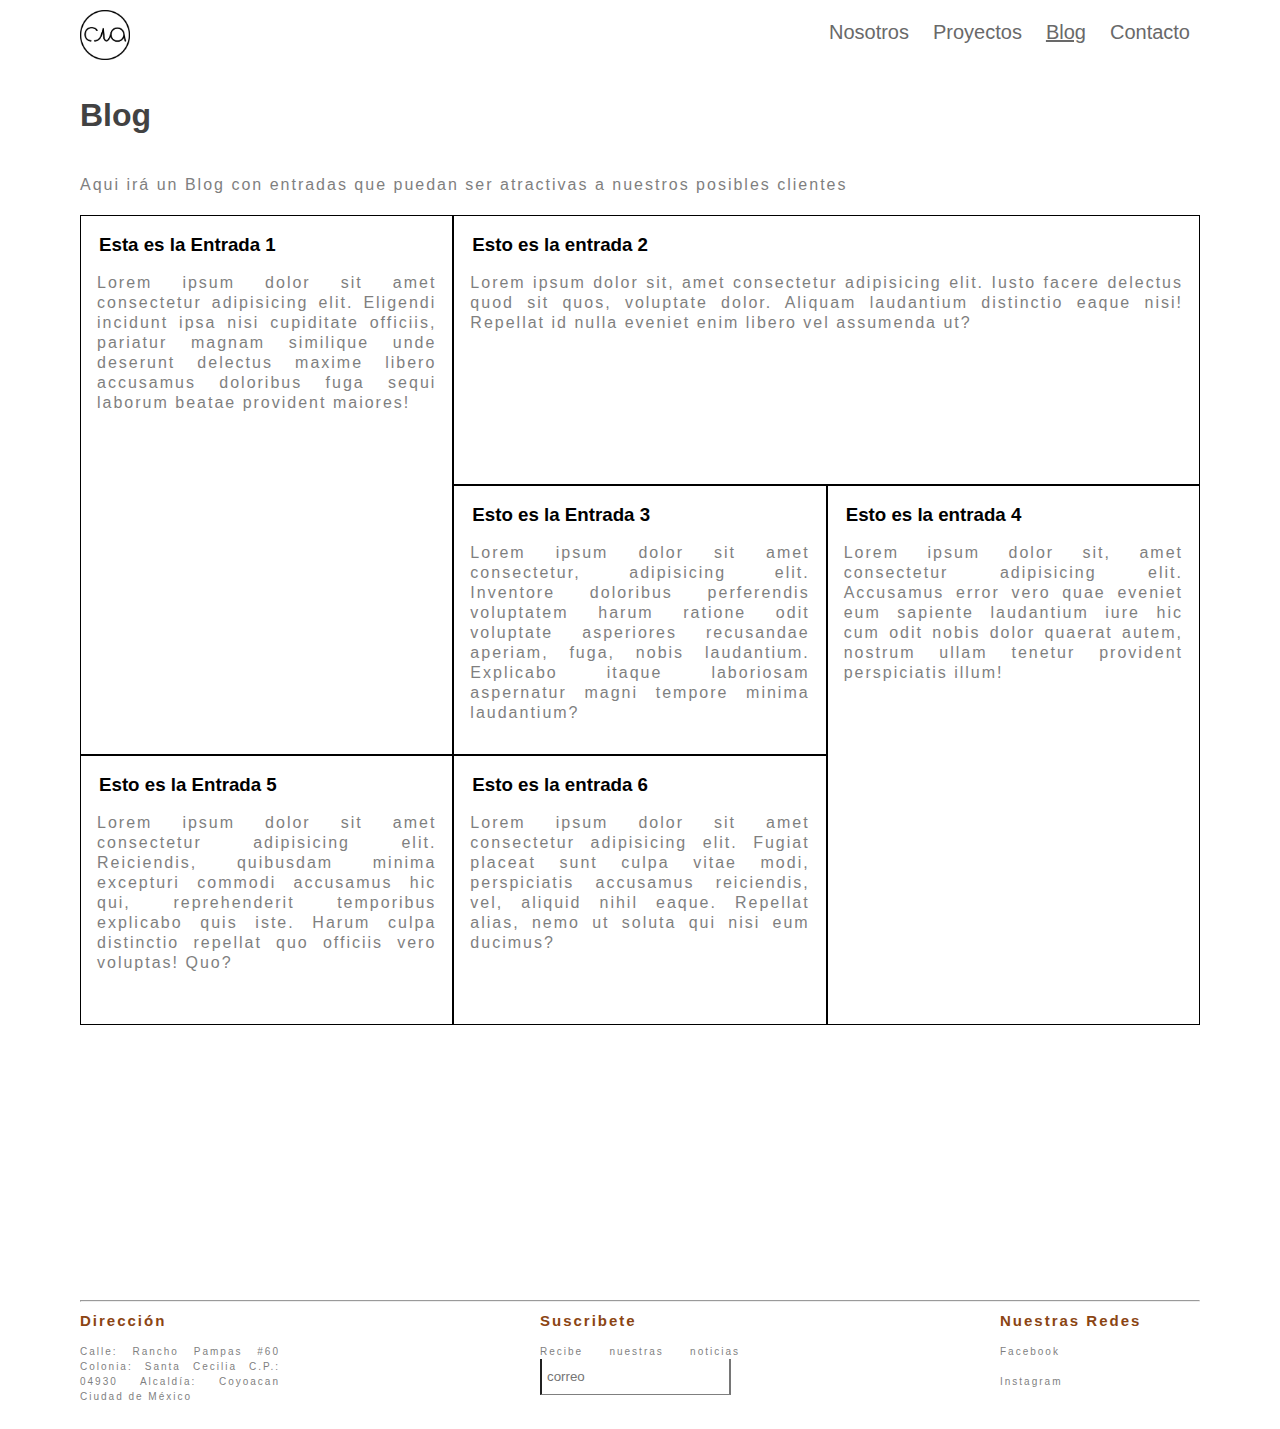
==== paginas/blog.html @ 947746b8 "Actualizacion_redes_Sociales" ====
<!DOCTYPE html>
<html lang="en">
<head>
    <meta charset="UTF-8">
    <meta http-equiv="X-UA-Compatible" content="IE=edge">
    <meta name="viewport" content="width=device-width, initial-scale=1.0">
    <meta name="keywords" content="diseño casa departamento arquitecto remodelacion presupuesto obra ">
    <title>Blog</title>
    <link rel="stylesheet" href="../estilos/main.css">
</head>

<body>
    <div class="container header" id="header">
        <div id="logo">
              <a href="../index.html"   >
              <img class="header__logoIndex" src="../assets/Logo Cia.png" alt="logo"> 
              </a>
          </div>    
          <div>
          </div>
          <div >
            <ul  class="header__menuPrincipal">
                    <li> <a href="../paginas/nosotros.html" class="menu" >
                      Nosotros
                      </a>
                    </li>

                    <li> <a href="../paginas/proyectos.html"  class="menu" >
                      Proyectos
                      </a>
                      <ul class="subMenu">
                          <li><a href="../paginas/proyectos.html">Remodelacion</a></li>
                          <li><a href="../paginas/proyectos.html">Restauracion</a></li>
                          <li><a href="../paginas/proyectos.html">Vivienda</a></li>
                          <li><a href="../paginas/proyectos.html">Interiorismo</a></li>
                      </ul>
                  </li>
                      <li><a href="../paginas/blog.html"  class="menu currentPage" >
                          Blog
                      </a>
                  </li>
                     <li> <a href="../paginas/contacto.html"  class="menu" >
                          Contacto
                      </a>
                  </li>
              </ul>
          </div>
      </div>
      <section class="container">
          <h1 class="subTitulos">Blog</h1>

        <p class="parrafos">Aqui irá un Blog con entradas que puedan ser atractivas a nuestros posibles clientes</p>

        <div class="entradasBlog">
            <div id="entrada1" class="contenedor__entrada1">
                <h3>Esta es la Entrada 1</h3>
                <p>Lorem ipsum dolor sit amet consectetur adipisicing elit. Eligendi incidunt ipsa nisi cupiditate officiis, pariatur magnam similique unde deserunt delectus maxime libero accusamus doloribus fuga sequi laborum beatae provident maiores!
                </p>
            </div>
            <div id="entrada2" class="contenedor__entrada2">
                <h3>Esto es la entrada 2</h3>
                <p>Lorem ipsum dolor sit, amet consectetur adipisicing elit. Iusto facere delectus quod sit quos, voluptate dolor. Aliquam laudantium distinctio eaque nisi! Repellat id nulla eveniet enim libero vel assumenda ut?</p></div>
            <div id="entrada3" class="contenedor__entrada3">
                <h3>Esto es la Entrada 3</h3>
                <p>Lorem ipsum dolor sit amet consectetur, adipisicing elit. Inventore doloribus perferendis voluptatem harum ratione odit voluptate asperiores recusandae aperiam, fuga, nobis laudantium. Explicabo itaque laboriosam aspernatur magni tempore minima laudantium?</p></div>
            <div id="entrada4" class="contenedor__entrada4">
                <h3>Esto es la entrada 4</h3>
                <p>Lorem ipsum dolor sit, amet consectetur adipisicing elit. Accusamus error vero quae eveniet eum sapiente laudantium iure hic cum odit nobis dolor quaerat autem, nostrum ullam tenetur provident perspiciatis illum!</p></div>
            <div id="entrada5" class="contenedor__entrada5">
                <h3>Esto es la Entrada 5</h3>
                <p>Lorem ipsum dolor sit amet consectetur adipisicing elit. Reiciendis, quibusdam minima excepturi commodi accusamus hic qui, reprehenderit temporibus explicabo quis iste. Harum culpa distinctio repellat quo officiis vero voluptas! Quo?</p></div>
            <div id="entrada6" class="contenedor__entrada6">
                <h3>Esto es la entrada 6</h3>
                <p>Lorem ipsum dolor sit amet consectetur adipisicing elit. Fugiat placeat sunt culpa vitae modi, perspiciatis accusamus reiciendis, vel, aliquid nihil eaque. Repellat alias, nemo ut soluta qui nisi eum ducimus?</p></div>

        </div>
        <hr>
    </section>

    <div class="footer container" id="footer">
        <div>
            <h2 class="footer__titles">Dirección</h2> 
    
            <p class="footer__parrafos">
                Calle: Rancho Pampas #60
                Colonia: Santa Cecilia
                C.P.: 04930
                Alcaldía: Coyoacan 
                Ciudad de México
            </p>
        </div>
        <div>
            <h2 class="footer__titles">Suscribete</h2>  
            <p class="footer__parrafos">
                Recibe nuestras noticias
            <input type="text" name="" id="" placeholder="correo">
                </p>
        </div>
        <div>
            <h2 class="footer__titles">Nuestras Redes</h2> 
    
            <p><a class="footer__parrafos" href="###" id="redes">Facebook</a></p>
            <a  class="footer__parrafos" id="redes" href="https://www.instagram.com/cia_colectivo_arquitectonico/">Instagram</a>
         </div>
    </div>

</body>
</html>
---- estilos/main.css ----
* {
  margin: 0;
  padding: 0;
  -webkit-box-sizing: border-box;
          box-sizing: border-box;
}

a {
  text-decoration: none;
}

body {
  display: block;
}

.h2 {
  font-family: 'Pushster', cursive;
}

h3 {
  font-family: sans-serif;
  padding: 2px;
}

.menu {
  display: block;
  color: dimgrey;
  text-decoration: none;
  font-family: sans-serif;
  line-height: 25px;
  font-size: 20PX;
}

.subTitulos {
  display: block;
  -webkit-box-align: center;
      -ms-flex-align: center;
          align-items: center;
  padding: 20px 0px 20px;
  color: #424242;
  font-family: sans-serif;
  line-height: 50px;
  font-size: 2rem;
}

#introduccion {
  display: -webkit-box;
  display: -ms-flexbox;
  display: flex;
  -webkit-box-orient: vertical;
  -webkit-box-direction: normal;
      -ms-flex-direction: column;
          flex-direction: column;
  -webkit-box-align: center;
      -ms-flex-align: center;
          align-items: center;
  padding: 5rem 0px 5rem 0px;
}

.parrafos, p {
  display: block;
  color: #7F7F7F;
  line-height: 12px;
  font-family: Arial, Helvetica, sans-serif;
  letter-spacing: 2px;
  line-height: 20px;
}

p {
  padding: 15px 0px;
}

.encabezados {
  font-family: sans-serif;
  color: saddlebrown;
  padding: 15px 0px;
  display: block;
}

.divisiones {
  color: orange;
}

.ol {
  list-style-type: none;
  text-decoration: none;
  display: -webkit-box;
  display: -ms-flexbox;
  display: flex;
  -ms-flex-wrap: wrap;
      flex-wrap: wrap;
}

.fondoLogo {
  font-family: 'Gill Sans', 'Gill Sans MT', Calibri, 'Trebuchet MS', sans-serif;
  text-decoration: none;
  display: inline-block;
  padding: 5px;
  margin: 5px;
}

.header {
  display: -webkit-box;
  display: -ms-flexbox;
  display: flex;
  -webkit-box-pack: justify;
      -ms-flex-pack: justify;
          justify-content: space-between;
}

.header__logoIndex {
  display: block;
  width: 50px;
  border: 10px;
  -webkit-animation: shimmy 2s ease-in-out;
          animation: shimmy 2s ease-in-out;
  -webkit-animation-direction: alternate;
          animation-direction: alternate;
}

.header__menuPrincipal {
  display: block;
  line-height: 25px;
  -webkit-box-pack: end;
      -ms-flex-pack: end;
          justify-content: end;
}

.header__menuPrincipal li {
  position: relative;
  display: inline-block;
}

.header__menuPrincipal li a {
  display: block;
  padding: 10px 10px;
}

.header__menuPrincipal li a :hover {
  color: #e7e7e7;
}

.header__menuPrincipal__button {
  display: block;
  width: 1rem;
  height: 4px;
  color: aqua;
}

div {
  display: block;
  padding: 5px 0px;
}

.currentPage {
  text-decoration: underline;
}

.header__menuPrincipal li:hover .subMenu {
  display: block;
}

.subMenu {
  position: absolute;
  background: #333333;
  width: 150%;
  display: none;
  text-decoration: none;
  z-index: 2;
}

.subMenu li a {
  display: block;
  padding: 15px;
  color: blanchedalmond;
  text-decoration: none;
}

.descripcion {
  display: inline-block;
  width: 300px;
  height: 200px;
}

.servicios {
  display: -webkit-box;
  display: -ms-flexbox;
  display: flex;
  -webkit-box-pack: justify;
      -ms-flex-pack: justify;
          justify-content: space-between;
  -ms-flex-wrap: wrap;
      flex-wrap: wrap;
  -webkit-box-align: center;
      -ms-flex-align: center;
          align-items: center;
  -webkit-box-orient: horizontal;
  -webkit-box-direction: normal;
      -ms-flex-direction: row;
          flex-direction: row;
  -ms-flex-line-pack: distribute;
      align-content: space-around;
  padding: 10px 0px 200px;
}

.servicios__especialidades {
  display: inline-block;
  width: 250px;
  text-align: justify;
  padding: 10px 0px 15px;
}

.servicios__encabezados {
  font-family: sans-serif;
  color: saddlebrown;
  padding: 15px 0px;
  display: block;
}

.footer {
  display: -webkit-box;
  display: -ms-flexbox;
  display: flex;
  -webkit-box-pack: justify;
      -ms-flex-pack: justify;
          justify-content: space-between;
  -ms-flex-wrap: wrap;
      flex-wrap: wrap;
  -webkit-box-align: baseline;
      -ms-flex-align: baseline;
          align-items: baseline;
  -webkit-box-orient: horizontal;
  -webkit-box-direction: normal;
      -ms-flex-direction: row;
          flex-direction: row;
}

.footer__parrafos {
  display: block;
  width: 200px;
  text-align: justify;
  text-decoration: none;
  -ms-flex-line-pack: baseline;
      align-content: baseline;
  color: #7F7F7F;
  font-family: Arial, Helvetica, sans-serif;
  letter-spacing: 2px;
  line-height: 15px;
  font-size: 10px;
}

.footer__parrafos__padding {
  padding-top: 15px;
}

.footer__titles {
  display: block;
  font-family: sans-serif;
  color: saddlebrown;
  font-size: 15px;
  letter-spacing: 2px;
}

.contenedor__presentacion {
  display: -webkit-box;
  display: -ms-flexbox;
  display: flex;
  -webkit-box-pack: justify;
      -ms-flex-pack: justify;
          justify-content: space-between;
  -webkit-box-align: center;
      -ms-flex-align: center;
          align-items: center;
  -ms-flex-wrap: wrap;
      flex-wrap: wrap;
}

.contenedor__presentacion__subTitulos {
  display: block;
  -webkit-box-align: center;
      -ms-flex-align: center;
          align-items: center;
  padding: 20px 0px 20px;
  color: #424242;
  font-family: sans-serif;
  line-height: 50px;
  font-size: 2rem;
}

.contenedor__presentacion__parrafo {
  display: block;
  width: 40vw;
  text-align: justify;
}

.contenedor__presentacion__imagen {
  display: -webkit-box;
  display: -ms-flexbox;
  display: flex;
  width: 40vw;
  padding-bottom: 2rem;
  padding-top: 2rem;
  -webkit-animation: contenedor__presentacion__imagen 2s cubic-bezier(0.25, 0.46, 0.45, 0.94) both;
  animation: contenedor__presentacion__imagen 2s cubic-bezier(0.25, 0.46, 0.45, 0.94) both;
}

.slide-top {
  -webkit-animation: slide-top 0.5s cubic-bezier(0.25, 0.46, 0.45, 0.94) both;
  animation: slide-top 0.5s cubic-bezier(0.25, 0.46, 0.45, 0.94) both;
}

.contenedor__grid {
  display: -ms-grid;
  display: grid;
  height: 10rem;
  -ms-grid-rows: 1fr 1fr 1fr 1fr;
      grid-template-rows: 1fr 1fr 1fr 1fr;
  -ms-grid-columns: 1fr 1fr 1fr;
      grid-template-columns: 1fr 1fr 1fr;
      grid-template-areas: "entrada1 entrada2 entrada2" "entrada1 entrada3 entrada4" "entrada5 entrada6 entrada4";
}

.contenedor__entrada1 {
  -ms-grid-row: 1;
  -ms-grid-row-span: 2;
  -ms-grid-column: 1;
  grid-area: entrada1;
  border: solid black 1px;
  padding: 1rem;
  text-align: justify;
}

.contenedor__entrada2 {
  -ms-grid-row: 1;
  -ms-grid-column: 2;
  -ms-grid-column-span: 2;
  grid-area: entrada2;
  border: solid black 1px;
  padding: 1rem;
  text-align: justify;
}

.contenedor__entrada3 {
  -ms-grid-row: 2;
  -ms-grid-column: 2;
  grid-area: entrada3;
  border: solid black 1px;
  padding: 1rem;
  text-align: justify;
}

.contenedor__entrada4 {
  -ms-grid-row: 2;
  -ms-grid-row-span: 2;
  -ms-grid-column: 3;
  grid-area: entrada4;
  border: solid black 1px;
  padding: 1rem;
  text-align: justify;
}

.contenedor__entrada5 {
  -ms-grid-row: 3;
  -ms-grid-column: 1;
  grid-area: entrada5;
  border: solid black 1px;
  padding: 1rem;
  text-align: justify;
}

.contenedor__entrada6 {
  -ms-grid-row: 3;
  -ms-grid-column: 2;
  grid-area: entrada6;
  border: solid black 1px;
  padding: 1rem;
  text-align: justify;
}

.entradasBlog {
  display: -ms-grid;
  display: grid;
  -ms-grid-rows: 1fr 1fr 1fr 1fr;
      grid-template-rows: 1fr 1fr 1fr 1fr;
  -ms-grid-columns: 1fr 1fr 1fr;
      grid-template-columns: 1fr 1fr 1fr;
      grid-template-areas: "entrada1 entrada2 entrada2" "entrada1 entrada3 entrada4" "entrada5 entrada6 entrada4";
}

.container {
  padding-right: 5rem;
  padding-left: 5rem;
  border-width: 5rem;
  margin-left: auto;
  margin-right: auto;
}

input {
  padding: 10px 5px;
  -webkit-box-align: center;
      -ms-flex-align: center;
          align-items: center;
  border-top: 15px;
  border-bottom: 1px solid #7F7F7F;
  -webkit-box-pack: center;
      -ms-flex-pack: center;
          justify-content: center;
}

.seleccionDeServicio {
  display: block;
}

#contactItem20 {
  display: block;
  -webkit-box-pack: center;
      -ms-flex-pack: center;
          justify-content: center;
  padding: 10px;
  margin: 10px 0px 10px;
  border-radius: 5px;
}

#contactItem21 {
  display: block;
  padding: 10px;
  margin: 10px 0px 10px;
  width: 100%;
  border-radius: 5px;
}

.contactItem22 {
  padding: 5px 10px;
  border-radius: 1rem;
  background-color: ghostwhite;
}

#tipoDeServicios {
  content: 10px 20px;
  display: inline-block;
  padding: 5px;
  margin: 5px;
}

.datosContacto:hover {
  color: saddlebrown;
}

.contactItem19 {
  display: inline-block;
  font-family: Arial, Helvetica, sans-serif;
  color: ghostwhite;
}

.encabezadosContactos {
  display: inline-block;
  padding: 5px;
  font-family: Arial, Helvetica, sans-serif;
  color: dimgrey;
}

.main__caroussel_z-index {
  border-width: 1rem;
  margin-left: auto;
  margin-right: auto;
  z-index: 1;
}

.contenedor__formularios {
  display: -webkit-box;
  display: -ms-flexbox;
  display: flex;
  -webkit-box-pack: center;
      -ms-flex-pack: center;
          justify-content: center;
  -webkit-box-orient: vertical;
  -webkit-box-direction: normal;
      -ms-flex-direction: column;
          flex-direction: column;
  -ms-flex-line-pack: center;
      align-content: center;
  -ms-flex-wrap: wrap;
      flex-wrap: wrap;
}

.contenedor__formularios__datos {
  position: relative;
  -webkit-box-orient: vertical;
  -webkit-box-direction: normal;
      -ms-flex-direction: column;
          flex-direction: column;
  width: 100%;
}

.contenedor__formularios__datos__encabezados {
  font-family: sans-serif;
  color: #424242;
}

.contenedor__formularios__datos__inputs {
  background-color: none;
  color: black;
  margin: 5px 0px;
  padding: 10px;
  border-radius: 5px;
  width: 100%;
}

.contenedor__formularios__tipoDeServicio {
  display: inline-block;
  font-family: sans-serif;
  color: #424242;
}

/* Media Querys*/
@media only screen and (max-width: 900px) {
  .menuPrincipal > li {
    display: block;
  }
  .menuPrincipal > li > a {
    display: block;
    padding: 1px 5px;
  }
  #footer {
    display: -webkit-box;
    display: -ms-flexbox;
    display: flex;
    -webkit-box-orient: vertical;
    -webkit-box-direction: normal;
        -ms-flex-direction: column;
            flex-direction: column;
    -webkit-box-pack: center;
        -ms-flex-pack: center;
            justify-content: center;
    -webkit-box-align: center;
        -ms-flex-align: center;
            align-items: center;
  }
  .footer__titles {
    display: -webkit-box;
    display: -ms-flexbox;
    display: flex;
    -webkit-box-orient: horizontal;
    -webkit-box-direction: normal;
        -ms-flex-direction: row;
            flex-direction: row;
    -webkit-box-pack: center;
        -ms-flex-pack: center;
            justify-content: center;
  }
  .contenedor__presentacion__parrafo {
    width: 100%;
  }
  .contenedor__presentacion__imagen {
    width: 100%;
  }
}

@media only screen and (max-width: 550px) {
  .footerItems {
    display: -webkit-box;
    display: -ms-flexbox;
    display: flex;
    -webkit-box-pack: center;
        -ms-flex-pack: center;
            justify-content: center;
    -webkit-box-align: center;
        -ms-flex-align: center;
            align-items: center;
    text-align: center;
  }
  #footer {
    display: -webkit-box;
    display: -ms-flexbox;
    display: flex;
    -webkit-box-orient: vertical;
    -webkit-box-direction: normal;
        -ms-flex-direction: column;
            flex-direction: column;
    -webkit-box-pack: center;
        -ms-flex-pack: center;
            justify-content: center;
    -webkit-box-align: center;
        -ms-flex-align: center;
            align-items: center;
  }
  .container {
    padding-right: 2rem;
    padding-left: 2rem;
    border-width: 2rem;
    margin-left: auto;
    margin-right: auto;
  }
  .contenedor__formularios {
    display: -webkit-box;
    display: -ms-flexbox;
    display: flex;
    -webkit-box-orient: vertical;
    -webkit-box-direction: normal;
        -ms-flex-direction: column;
            flex-direction: column;
    -ms-flex-wrap: nowrap;
        flex-wrap: nowrap;
  }
  .header__menuPrincipal {
    display: none;
  }
}

@-webkit-keyframes shimmy {
  0% {
    -webkit-transform: translate(100%);
            transform: translate(100%);
  }
  100% {
    -webkit-transform: translate(0px, 0px);
            transform: translate(0px, 0px);
  }
}

@keyframes shimmy {
  0% {
    -webkit-transform: translate(100%);
            transform: translate(100%);
  }
  100% {
    -webkit-transform: translate(0px, 0px);
            transform: translate(0px, 0px);
  }
}

@-webkit-keyframes contenedor__presentacion__imagen {
  0% {
    -webkit-transform: translateY(-100px);
    transform: translateY(-100px);
  }
  100% {
    -webkit-transform: translateY(0);
    transform: translateY(0);
  }
}

@keyframes contenedor__presentacion__imagen {
  0% {
    -webkit-transform: translateY(-100px);
    transform: translateY(-100px);
  }
  100% {
    -webkit-transform: translateY(0);
    transform: translateY(0);
  }
}
/*# sourceMappingURL=main.css.map */
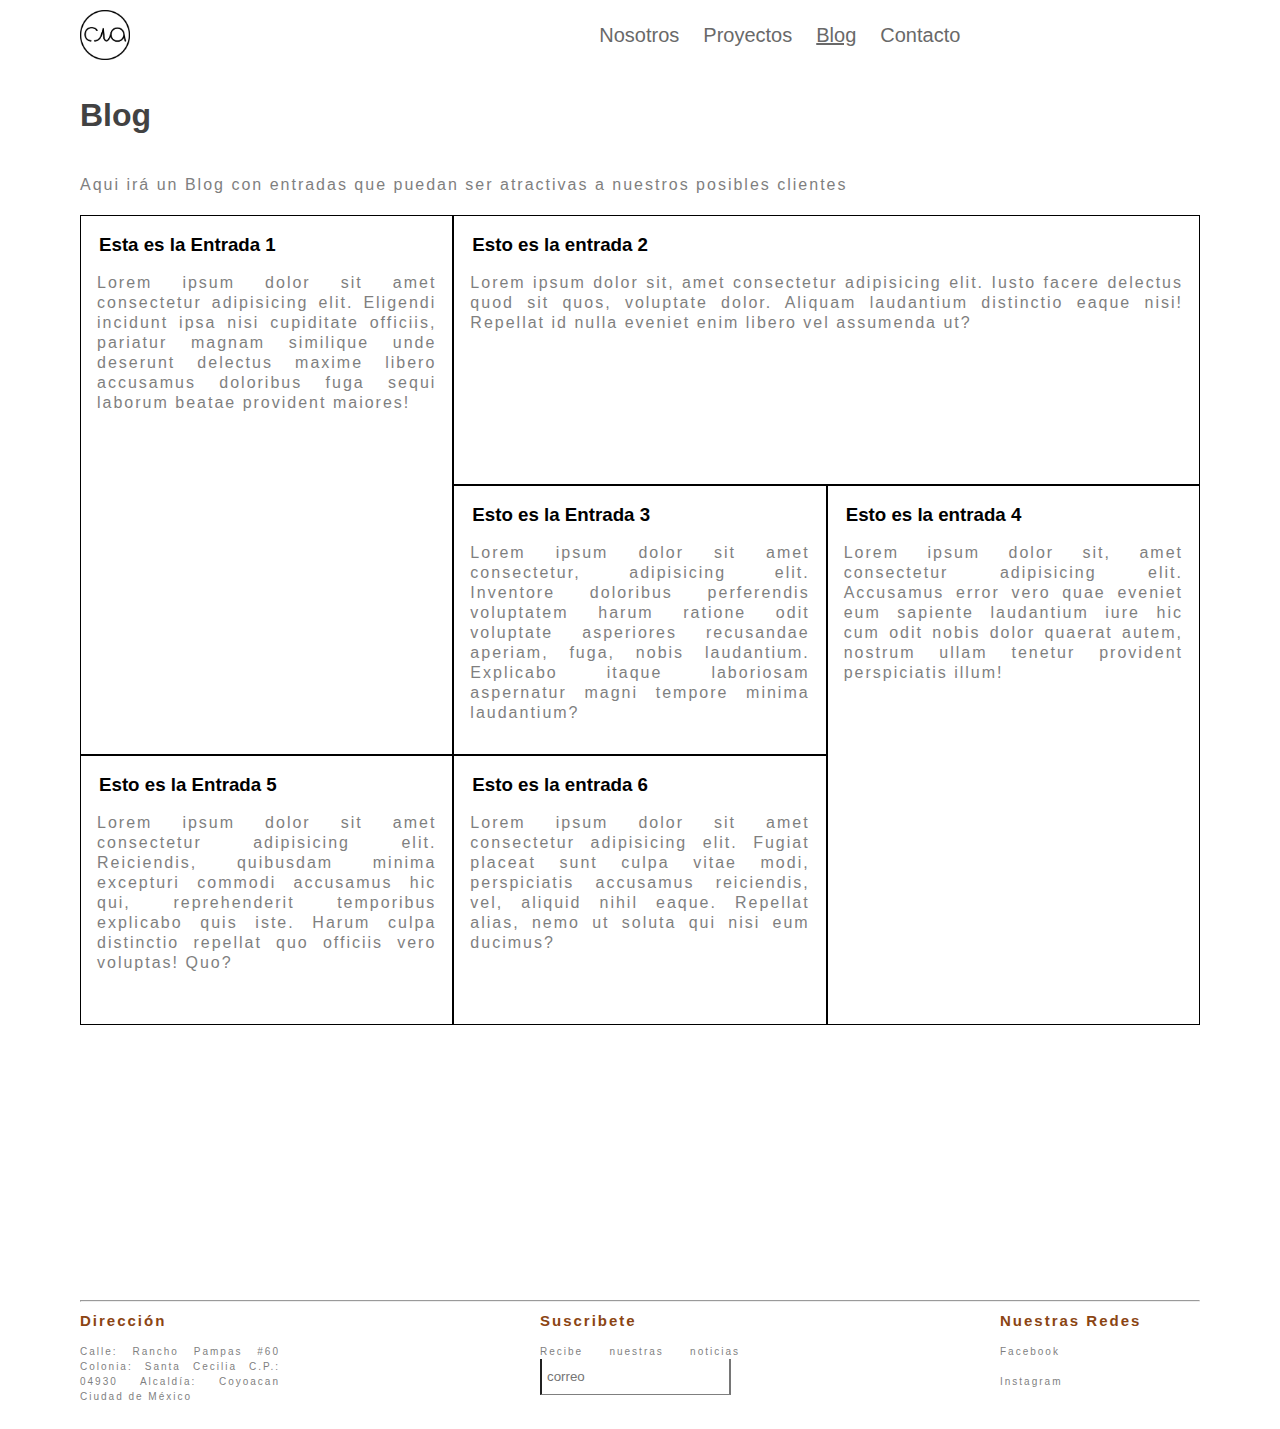
==== commit b8af276c: "nuevo_boton_menu_celular" ====
--- a/paginas/blog.html
+++ b/paginas/blog.html
@@ -45,6 +45,19 @@
                   </li>
               </ul>
           </div>
+          <div>
+            <div class="btn-group">
+                <button type="button" class="btn btn-secondary dropdown-toggle" data-bs-toggle="dropdown" data-bs-display="static" aria-expanded="false">
+                  menu
+                </button>
+                <ul class="dropdown-menu dropdown-menu-end dropdown-menu-lg-start">
+                  <li><button class="dropdown-item" type="button"> <a href="./paginas/nosotros.html">Nosotros </a> </button></li>
+                  <li><button class="dropdown-item" type="button"> <a href="./paginas/proyectos.html"> Proyectos </a></button></li>
+                  <li><button class="dropdown-item" type="button" > <a href="./paginas/blog.html"> Blog </a></button></li>
+                  <li><button class="dropdown-item" type="button"> <a href="./paginas/contacto.html"> Contacto</a> </button></li>
+                </ul>
+              </div>
+        </div>
       </div>
       <section class="container">
           <h1 class="subTitulos">Blog</h1>
--- a/estilos/main.css
+++ b/estilos/main.css
@@ -106,6 +106,9 @@
   -webkit-box-pack: justify;
       -ms-flex-pack: justify;
           justify-content: space-between;
+  -webkit-box-align: center;
+      -ms-flex-align: center;
+          align-items: center;
 }
 
 .header__logoIndex {
@@ -136,15 +139,23 @@
   padding: 10px 10px;
 }
 
-.header__menuPrincipal li a :hover {
-  color: #e7e7e7;
-}
-
 .header__menuPrincipal__button {
-  display: block;
-  width: 1rem;
-  height: 4px;
-  color: aqua;
+  display: none;
+  width: 2rem;
+  height: 2rem;
+}
+
+.header__menuPrincipal__button__desplegable {
+  display: none;
+  width: 5rem;
+}
+
+.btn-group, .dropstart {
+  display: none;
+}
+
+.header__menuPrincipal li a:hover {
+  color: black;
 }
 
 div {
@@ -446,10 +457,6 @@
   margin: 5px;
 }
 
-.datosContacto:hover {
-  color: saddlebrown;
-}
-
 .contactItem19 {
   display: inline-block;
   font-family: Arial, Helvetica, sans-serif;
@@ -609,6 +616,12 @@
   .header__menuPrincipal {
     display: none;
   }
+  .header__menuPrincipal__button {
+    display: block;
+  }
+  .btn-group, .dropstart {
+    display: block;
+  }
 }
 
 @-webkit-keyframes shimmy {
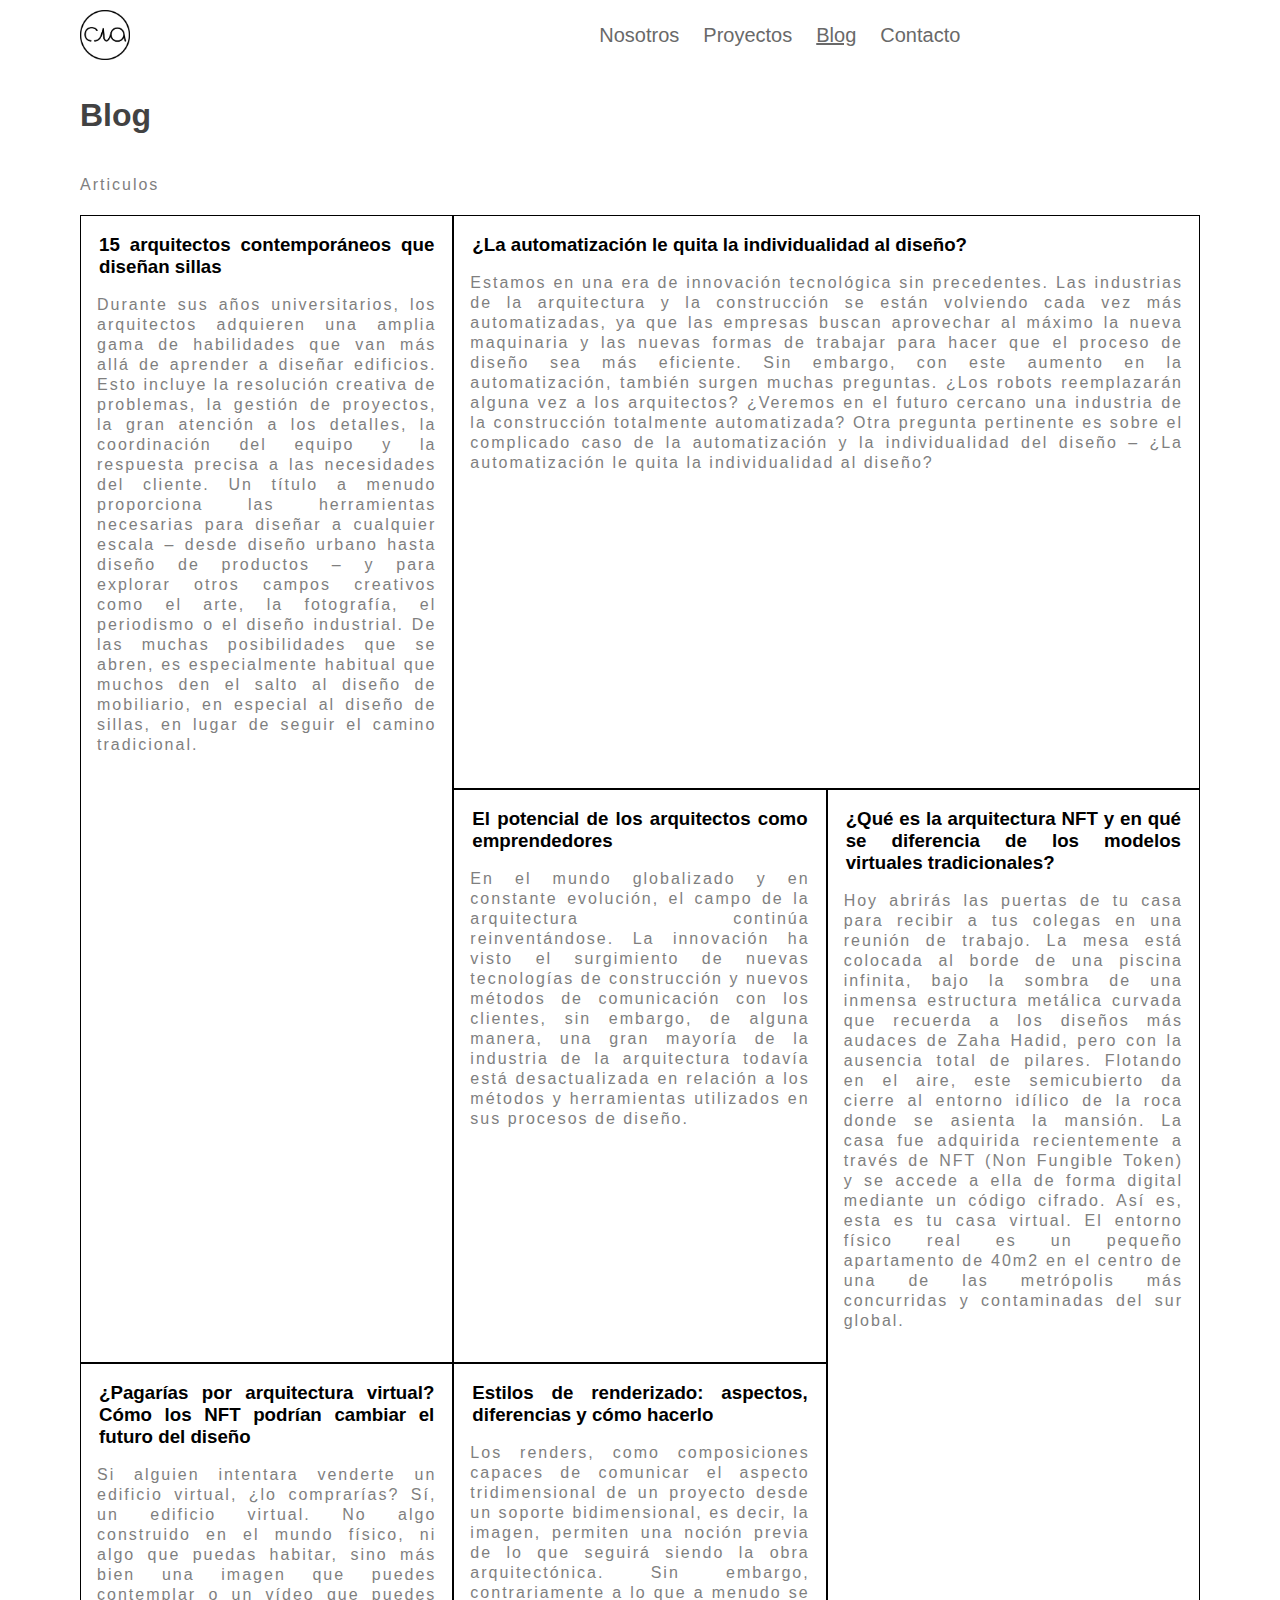
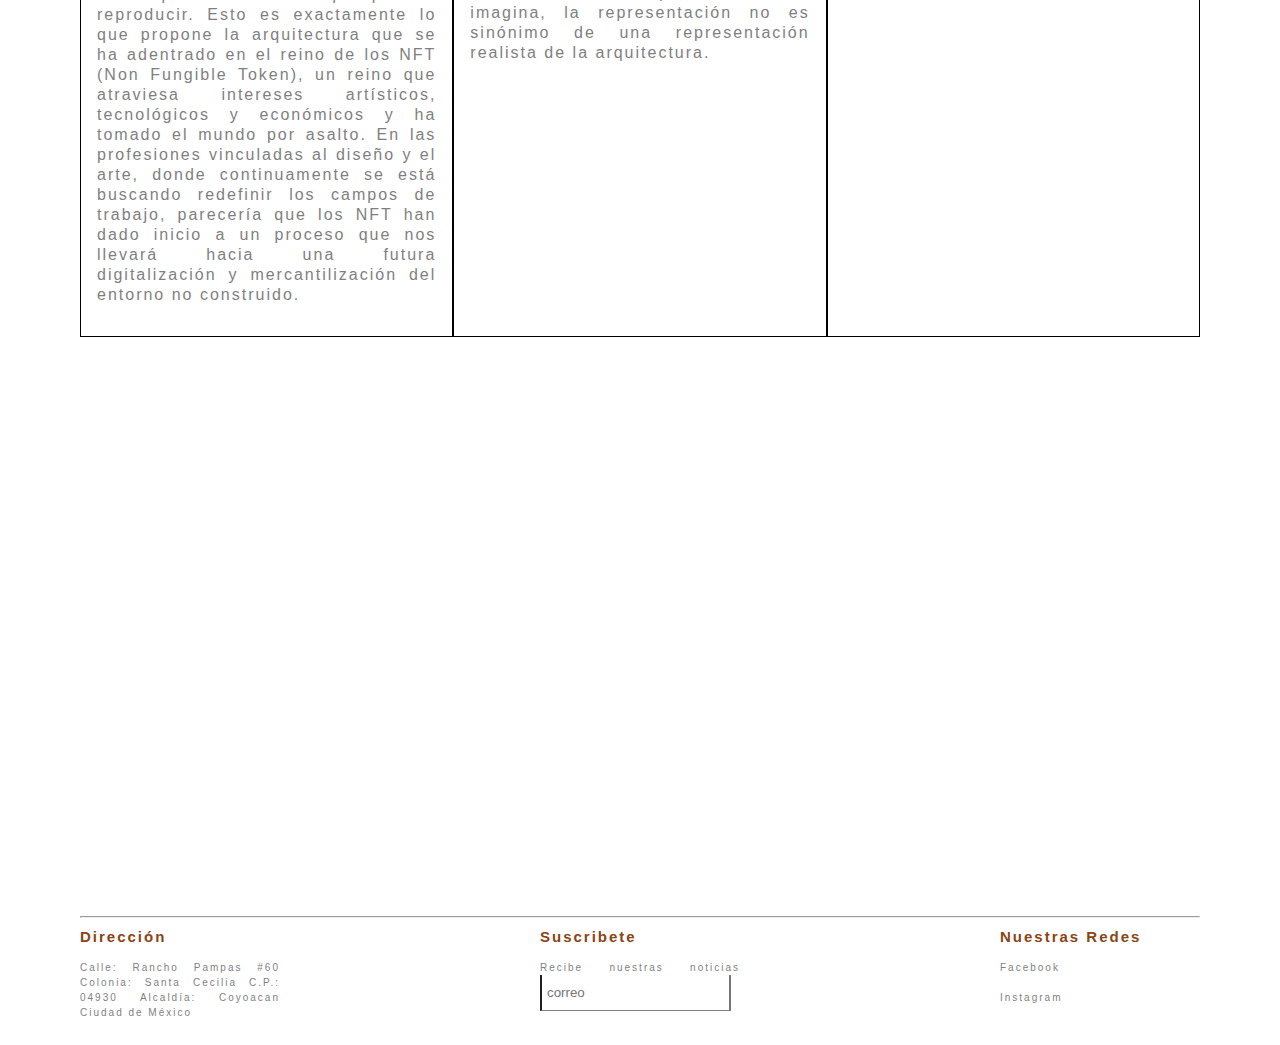
==== commit 695df24e: "Eliminacion_lorems_blog" ====
--- a/paginas/blog.html
+++ b/paginas/blog.html
@@ -6,6 +6,7 @@
     <meta name="viewport" content="width=device-width, initial-scale=1.0">
     <meta name="keywords" content="diseño casa departamento arquitecto remodelacion presupuesto obra ">
     <title>Blog</title>
+    <link href="https://cdn.jsdelivr.net/npm/bootstrap@5.0.2/dist/css/bootstrap.min.css" rel="stylesheet" integrity="sha384-EVSTQN3/azprG1Anm3QDgpJLIm9Nao0Yz1ztcQTwFspd3yD65VohhpuuCOmLASjC" crossorigin="anonymous">
     <link rel="stylesheet" href="../estilos/main.css">
 </head>
 
@@ -47,14 +48,14 @@
           </div>
           <div>
             <div class="btn-group">
-                <button type="button" class="btn btn-secondary dropdown-toggle" data-bs-toggle="dropdown" data-bs-display="static" aria-expanded="false">
+                <button type="button" class="btn btn-outline-dark dropdown-toggle" data-bs-toggle="dropdown" data-bs-display="static" aria-expanded="false">
                   menu
                 </button>
                 <ul class="dropdown-menu dropdown-menu-end dropdown-menu-lg-start">
-                  <li><button class="dropdown-item" type="button"> <a href="./paginas/nosotros.html">Nosotros </a> </button></li>
-                  <li><button class="dropdown-item" type="button"> <a href="./paginas/proyectos.html"> Proyectos </a></button></li>
-                  <li><button class="dropdown-item" type="button" > <a href="./paginas/blog.html"> Blog </a></button></li>
-                  <li><button class="dropdown-item" type="button"> <a href="./paginas/contacto.html"> Contacto</a> </button></li>
+                  <li><button class="dropdown-item" type="button"> <a href="../paginas/nosotros.html">Nosotros </a> </button></li>
+                  <li><button class="dropdown-item" type="button"> <a href="../paginas/proyectos.html"> Proyectos </a></button></li>
+                  <li><button class="dropdown-item" type="button" > <a href="../paginas/blog.html"> Blog </a></button></li>
+                  <li><button class="dropdown-item" type="button"> <a href="../paginas/contacto.html"> Contacto</a> </button></li>
                 </ul>
               </div>
         </div>
@@ -62,29 +63,29 @@
       <section class="container">
           <h1 class="subTitulos">Blog</h1>
 
-        <p class="parrafos">Aqui irá un Blog con entradas que puedan ser atractivas a nuestros posibles clientes</p>
+        <p class="parrafos">Articulos</p>
 
         <div class="entradasBlog">
             <div id="entrada1" class="contenedor__entrada1">
-                <h3>Esta es la Entrada 1</h3>
-                <p>Lorem ipsum dolor sit amet consectetur adipisicing elit. Eligendi incidunt ipsa nisi cupiditate officiis, pariatur magnam similique unde deserunt delectus maxime libero accusamus doloribus fuga sequi laborum beatae provident maiores!
+                <h3>15 arquitectos contemporáneos que diseñan sillas</h3>
+                <p>Durante sus años universitarios, los arquitectos adquieren una amplia gama de habilidades que van más allá de aprender a diseñar edificios. Esto incluye la resolución creativa de problemas, la gestión de proyectos, la gran atención a los detalles, la coordinación del equipo y la respuesta precisa a las necesidades del cliente. Un título a menudo proporciona las herramientas necesarias para diseñar a cualquier escala – desde diseño urbano hasta diseño de productos – y para explorar otros campos creativos como el arte, la fotografía, el periodismo o el diseño industrial. De las muchas posibilidades que se abren, es especialmente habitual que muchos den el salto al diseño de mobiliario, en especial al diseño de sillas, en lugar de seguir el camino tradicional.
                 </p>
             </div>
             <div id="entrada2" class="contenedor__entrada2">
-                <h3>Esto es la entrada 2</h3>
-                <p>Lorem ipsum dolor sit, amet consectetur adipisicing elit. Iusto facere delectus quod sit quos, voluptate dolor. Aliquam laudantium distinctio eaque nisi! Repellat id nulla eveniet enim libero vel assumenda ut?</p></div>
+                <h3>¿La automatización le quita la individualidad al diseño?</h3>
+                <p>Estamos en una era de innovación tecnológica sin precedentes. Las industrias de la arquitectura y la construcción se están volviendo cada vez más automatizadas, ya que las empresas buscan aprovechar al máximo la nueva maquinaria y las nuevas formas de trabajar para hacer que el proceso de diseño sea más eficiente. Sin embargo, con este aumento en la automatización, también surgen muchas preguntas. ¿Los robots reemplazarán alguna vez a los arquitectos? ¿Veremos en el futuro cercano una industria de la construcción totalmente automatizada? Otra pregunta pertinente es sobre el complicado caso de la automatización y la individualidad del diseño – ¿La automatización le quita la individualidad al diseño?</p></div>
             <div id="entrada3" class="contenedor__entrada3">
-                <h3>Esto es la Entrada 3</h3>
-                <p>Lorem ipsum dolor sit amet consectetur, adipisicing elit. Inventore doloribus perferendis voluptatem harum ratione odit voluptate asperiores recusandae aperiam, fuga, nobis laudantium. Explicabo itaque laboriosam aspernatur magni tempore minima laudantium?</p></div>
+                <h3>El potencial de los arquitectos como emprendedores</h3>
+                <p>En el mundo globalizado y en constante evolución, el campo de la arquitectura continúa reinventándose. La innovación ha visto el surgimiento de nuevas tecnologías de construcción y nuevos métodos de comunicación con los clientes, sin embargo, de alguna manera, una gran mayoría de la industria de la arquitectura todavía está desactualizada en relación a los métodos y herramientas utilizados en sus procesos de diseño.</p></div>
             <div id="entrada4" class="contenedor__entrada4">
-                <h3>Esto es la entrada 4</h3>
-                <p>Lorem ipsum dolor sit, amet consectetur adipisicing elit. Accusamus error vero quae eveniet eum sapiente laudantium iure hic cum odit nobis dolor quaerat autem, nostrum ullam tenetur provident perspiciatis illum!</p></div>
+                <h3>¿Qué es la arquitectura NFT y en qué se diferencia de los modelos virtuales tradicionales?</h3>
+                <p>Hoy abrirás las puertas de tu casa para recibir a tus colegas en una reunión de trabajo. La mesa está colocada al borde de una piscina infinita, bajo la sombra de una inmensa estructura metálica curvada que recuerda a los diseños más audaces de Zaha Hadid, pero con la ausencia total de pilares. Flotando en el aire, este semicubierto da cierre al entorno idílico de la roca donde se asienta la mansión. La casa fue adquirida recientemente a través de NFT (Non Fungible Token) y se accede a ella de forma digital mediante un código cifrado. Así es, esta es tu casa virtual. El entorno físico real es un pequeño apartamento de 40m2 en el centro de una de las metrópolis más concurridas y contaminadas del sur global.</p></div>
             <div id="entrada5" class="contenedor__entrada5">
-                <h3>Esto es la Entrada 5</h3>
-                <p>Lorem ipsum dolor sit amet consectetur adipisicing elit. Reiciendis, quibusdam minima excepturi commodi accusamus hic qui, reprehenderit temporibus explicabo quis iste. Harum culpa distinctio repellat quo officiis vero voluptas! Quo?</p></div>
+                <h3>¿Pagarías por arquitectura virtual? Cómo los NFT podrían cambiar el futuro del diseño</h3>
+                <p>Si alguien intentara venderte un edificio virtual, ¿lo comprarías? Sí, un edificio virtual. No algo construido en el mundo físico, ni algo que puedas habitar, sino más bien una imagen que puedes contemplar o un vídeo que puedes reproducir. Esto es exactamente lo que propone la arquitectura que se ha adentrado en el reino de los NFT (Non Fungible Token), un reino que atraviesa intereses artísticos, tecnológicos y económicos y ha tomado el mundo por asalto. En las profesiones vinculadas al diseño y el arte, donde continuamente se está buscando redefinir los campos de trabajo, parecería que los NFT han dado inicio a un proceso que nos llevará hacia una futura digitalización y mercantilización del entorno no construido.</p></div>
             <div id="entrada6" class="contenedor__entrada6">
-                <h3>Esto es la entrada 6</h3>
-                <p>Lorem ipsum dolor sit amet consectetur adipisicing elit. Fugiat placeat sunt culpa vitae modi, perspiciatis accusamus reiciendis, vel, aliquid nihil eaque. Repellat alias, nemo ut soluta qui nisi eum ducimus?</p></div>
+                <h3>Estilos de renderizado: aspectos, diferencias y cómo hacerlo</h3>
+                <p>Los renders, como composiciones capaces de comunicar el aspecto tridimensional de un proyecto desde un soporte bidimensional, es decir, la imagen, permiten una noción previa de lo que seguirá siendo la obra arquitectónica. Sin embargo, contrariamente a lo que a menudo se imagina, la representación no es sinónimo de una representación realista de la arquitectura.</p></div>
 
         </div>
         <hr>
@@ -116,6 +117,6 @@
             <a  class="footer__parrafos" id="redes" href="https://www.instagram.com/cia_colectivo_arquitectonico/">Instagram</a>
          </div>
     </div>
-
+    <script src="https://cdn.jsdelivr.net/npm/bootstrap@5.0.2/dist/js/bootstrap.bundle.min.js" integrity="sha384-MrcW6ZMFYlzcLA8Nl+NtUVF0sA7MsXsP1UyJoMp4YLEuNSfAP+JcXn/tWtIaxVXM" crossorigin="anonymous"></script>
 </body>
 </html>--- a/estilos/main.css
+++ b/estilos/main.css
@@ -211,14 +211,14 @@
           flex-direction: row;
   -ms-flex-line-pack: distribute;
       align-content: space-around;
-  padding: 10px 0px 200px;
+  padding: 10px 10px 200px;
 }
 
 .servicios__especialidades {
   display: inline-block;
   width: 250px;
   text-align: justify;
-  padding: 10px 0px 15px;
+  padding: 10px 10px 15px;
 }
 
 .servicios__encabezados {
@@ -226,6 +226,11 @@
   color: saddlebrown;
   padding: 15px 0px;
   display: block;
+}
+
+.servicios__imagenes {
+  width: 30%;
+  margin: 1rem 1rem;
 }
 
 .footer {
@@ -622,6 +627,24 @@
   .btn-group, .dropstart {
     display: block;
   }
+  .entradasBlog {
+    display: -ms-grid;
+    display: grid;
+    -ms-grid-rows: 1fr 1fr 1fr 1fr 1fr 1fr;
+        grid-template-rows: 1fr 1fr 1fr 1fr 1fr 1fr;
+    -ms-grid-columns: 1fr;
+        grid-template-columns: 1fr;
+        grid-template-areas: "entrada1"+ "entrada2"+ "entrada3"+ "entrada4"+ "entrada5"+ "entrada6";
+  }
+  .servicios__imagenes {
+    width: 100%;
+    margin: 1rem 0rem;
+  }
 }
 
 @-webkit-keyframes shimmy {
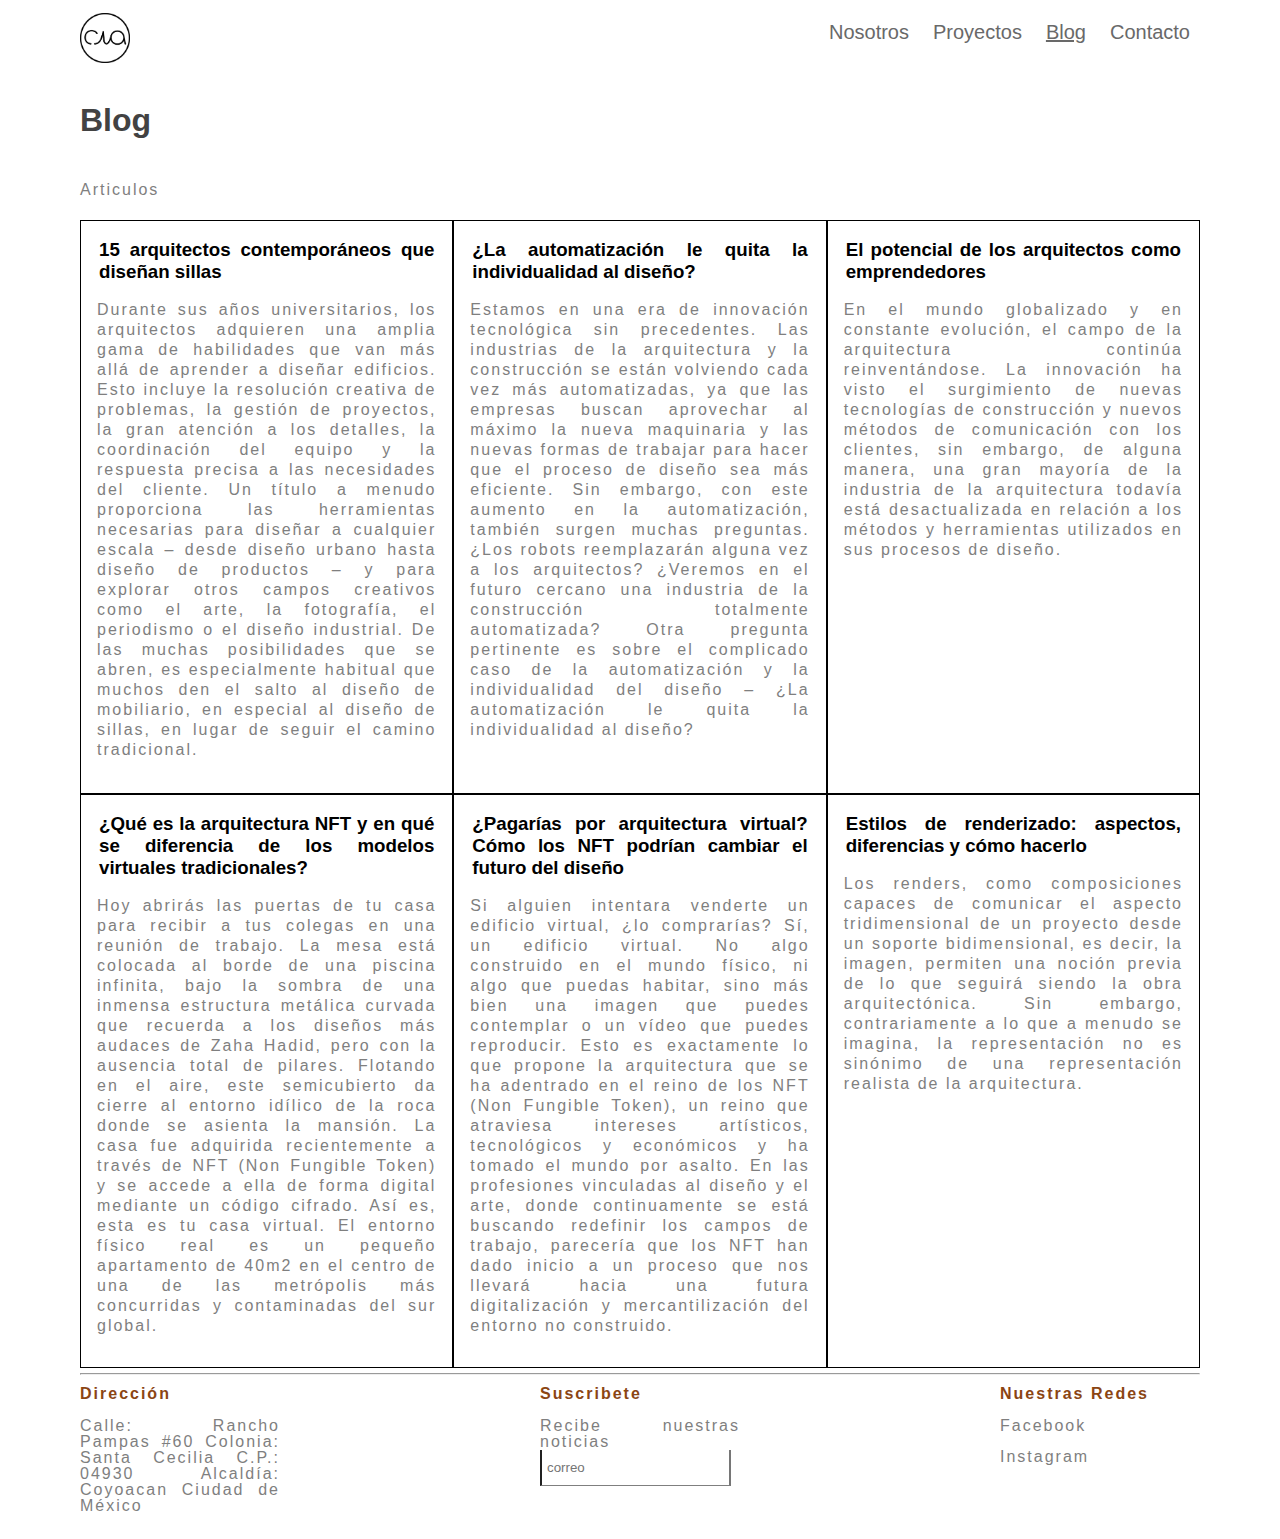
==== commit 758593d9: "correcionHeaderMediaQuerys" ====
--- a/paginas/blog.html
+++ b/paginas/blog.html
@@ -45,7 +45,6 @@
                       </a>
                   </li>
               </ul>
-          </div>
           <div>
             <div class="btn-group">
                 <button type="button" class="btn btn-outline-dark dropdown-toggle" data-bs-toggle="dropdown" data-bs-display="static" aria-expanded="false">
@@ -58,8 +57,9 @@
                   <li><button class="dropdown-item" type="button"> <a href="../paginas/contacto.html"> Contacto</a> </button></li>
                 </ul>
               </div>
+            </div>
         </div>
-      </div>
+    </div>
       <section class="container">
           <h1 class="subTitulos">Blog</h1>
 
--- a/estilos/main.css
+++ b/estilos/main.css
@@ -231,6 +231,20 @@
 .servicios__imagenes {
   width: 30%;
   margin: 1rem 1rem;
+  -webkit-transition: all 1s;
+  transition: all 1s;
+}
+
+.servicios:hover {
+  -webkit-backface-visibility: hidden;
+          backface-visibility: hidden;
+  -webkit-transform: scale(1.15, 1.15);
+          transform: scale(1.15, 1.15);
+  opacity: 1;
+}
+
+.servicios:hover span {
+  opacity: 0;
 }
 
 .footer {
@@ -261,8 +275,8 @@
   color: #7F7F7F;
   font-family: Arial, Helvetica, sans-serif;
   letter-spacing: 2px;
-  line-height: 15px;
-  font-size: 10px;
+  line-height: 1rem;
+  font-size: 1rem;
 }
 
 .footer__parrafos__padding {
@@ -273,7 +287,7 @@
   display: block;
   font-family: sans-serif;
   color: saddlebrown;
-  font-size: 15px;
+  font-size: 1rem;
   letter-spacing: 2px;
 }
 
@@ -296,7 +310,7 @@
   -webkit-box-align: center;
       -ms-flex-align: center;
           align-items: center;
-  padding: 20px 0px 20px;
+  padding: 40px 0px 20px;
   color: #424242;
   font-family: sans-serif;
   line-height: 50px;
@@ -305,7 +319,7 @@
 
 .contenedor__presentacion__parrafo {
   display: block;
-  width: 40vw;
+  width: 30vw;
   text-align: justify;
 }
 
@@ -313,7 +327,7 @@
   display: -webkit-box;
   display: -ms-flexbox;
   display: flex;
-  width: 40vw;
+  width: 30vw;
   padding-bottom: 2rem;
   padding-top: 2rem;
   -webkit-animation: contenedor__presentacion__imagen 2s cubic-bezier(0.25, 0.46, 0.45, 0.94) both;
@@ -325,22 +339,8 @@
   animation: slide-top 0.5s cubic-bezier(0.25, 0.46, 0.45, 0.94) both;
 }
 
-.contenedor__grid {
-  display: -ms-grid;
-  display: grid;
-  height: 10rem;
-  -ms-grid-rows: 1fr 1fr 1fr 1fr;
-      grid-template-rows: 1fr 1fr 1fr 1fr;
-  -ms-grid-columns: 1fr 1fr 1fr;
-      grid-template-columns: 1fr 1fr 1fr;
-      grid-template-areas: "entrada1 entrada2 entrada2"- "entrada1 entrada3 entrada4"- "entrada5 entrada6 entrada4";
-}
-
 .contenedor__entrada1 {
   -ms-grid-row: 1;
-  -ms-grid-row-span: 2;
   -ms-grid-column: 1;
   grid-area: entrada1;
   border: solid black 1px;
@@ -351,7 +351,6 @@
 .contenedor__entrada2 {
   -ms-grid-row: 1;
   -ms-grid-column: 2;
-  -ms-grid-column-span: 2;
   grid-area: entrada2;
   border: solid black 1px;
   padding: 1rem;
@@ -359,8 +358,8 @@
 }
 
 .contenedor__entrada3 {
-  -ms-grid-row: 2;
-  -ms-grid-column: 2;
+  -ms-grid-row: 1;
+  -ms-grid-column: 3;
   grid-area: entrada3;
   border: solid black 1px;
   padding: 1rem;
@@ -369,8 +368,7 @@
 
 .contenedor__entrada4 {
   -ms-grid-row: 2;
-  -ms-grid-row-span: 2;
-  -ms-grid-column: 3;
+  -ms-grid-column: 1;
   grid-area: entrada4;
   border: solid black 1px;
   padding: 1rem;
@@ -378,8 +376,8 @@
 }
 
 .contenedor__entrada5 {
-  -ms-grid-row: 3;
-  -ms-grid-column: 1;
+  -ms-grid-row: 2;
+  -ms-grid-column: 2;
   grid-area: entrada5;
   border: solid black 1px;
   padding: 1rem;
@@ -387,8 +385,8 @@
 }
 
 .contenedor__entrada6 {
-  -ms-grid-row: 3;
-  -ms-grid-column: 2;
+  -ms-grid-row: 2;
+  -ms-grid-column: 3;
   grid-area: entrada6;
   border: solid black 1px;
   padding: 1rem;
@@ -398,13 +396,12 @@
 .entradasBlog {
   display: -ms-grid;
   display: grid;
-  -ms-grid-rows: 1fr 1fr 1fr 1fr;
-      grid-template-rows: 1fr 1fr 1fr 1fr;
+  -ms-grid-rows: 1fr 1fr;
+      grid-template-rows: 1fr 1fr;
   -ms-grid-columns: 1fr 1fr 1fr;
       grid-template-columns: 1fr 1fr 1fr;
-      grid-template-areas: "entrada1 entrada2 entrada2"- "entrada1 entrada3 entrada4"- "entrada5 entrada6 entrada4";
+      grid-template-areas: "entrada1 entrada2 entrada3"+ "entrada4 entrada5 entrada6";
 }
 
 .container {
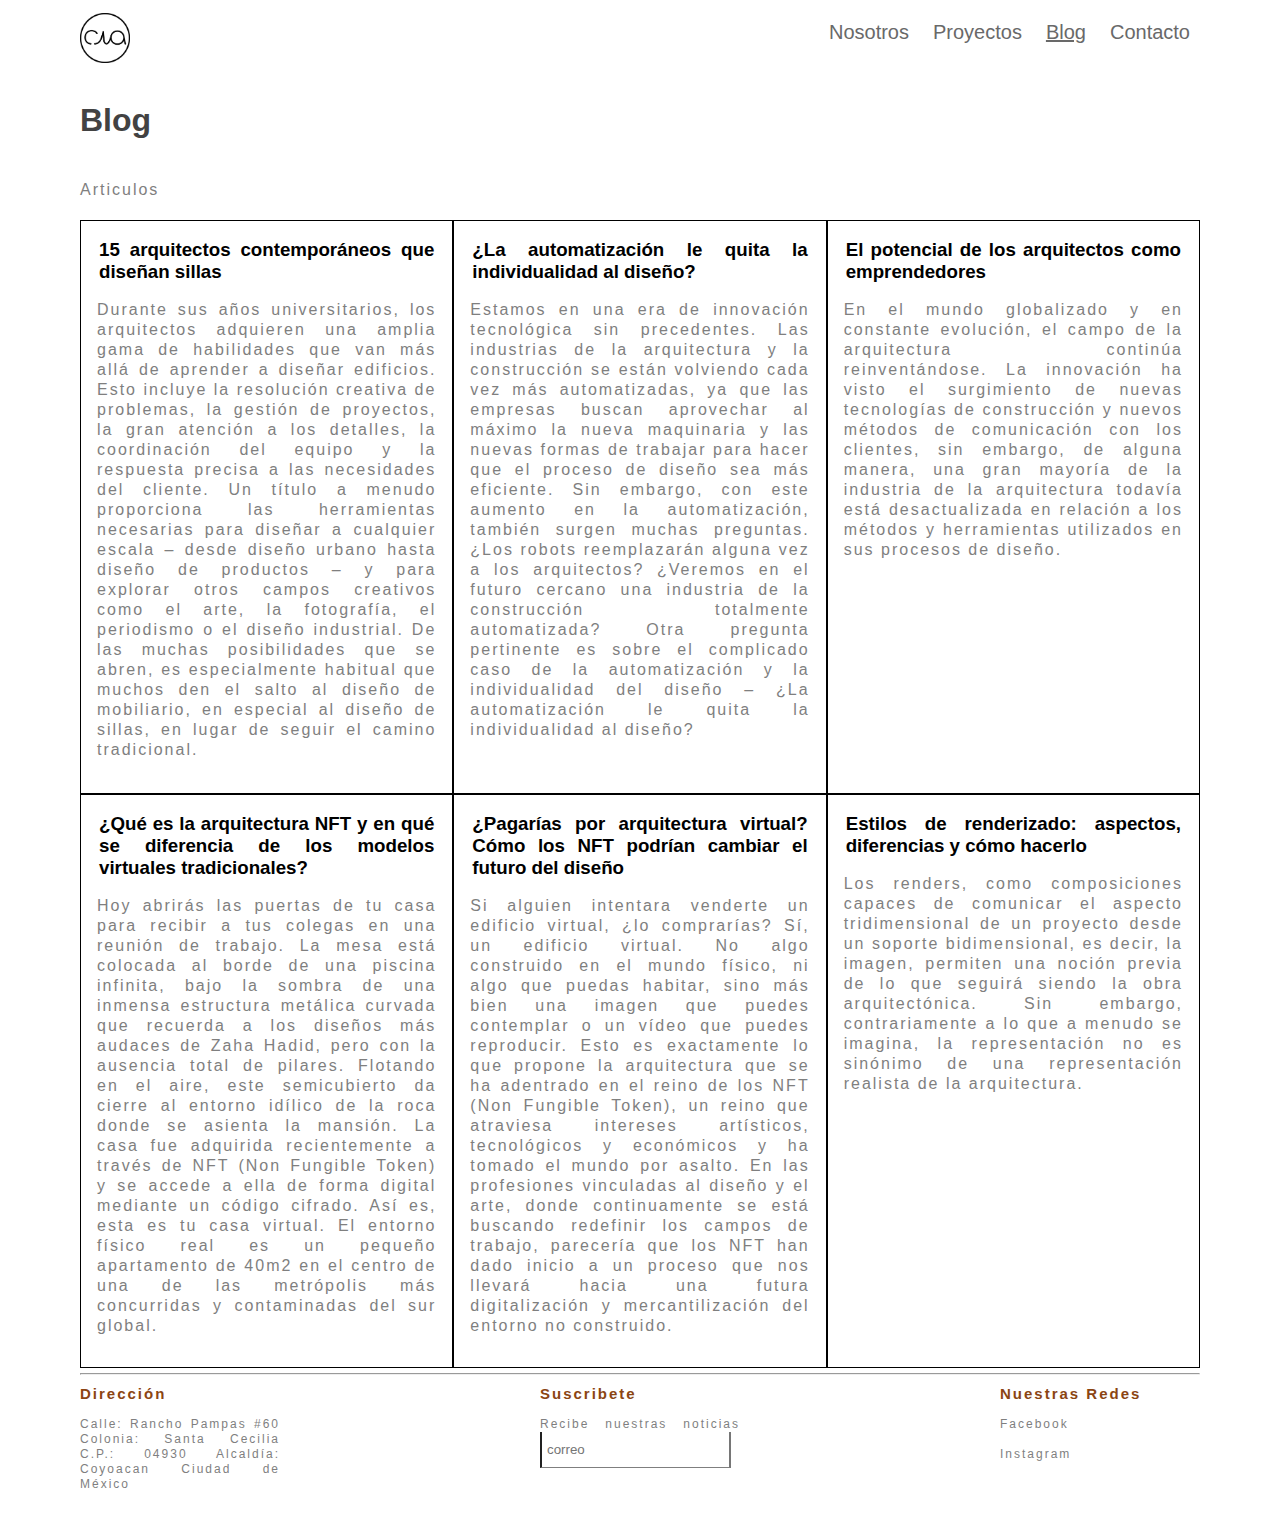
==== commit 842ef53d: "remplazoDeFotoEnNosotros" ====
--- a/paginas/blog.html
+++ b/paginas/blog.html
@@ -45,6 +45,7 @@
                       </a>
                   </li>
               </ul>
+          
           <div>
             <div class="btn-group">
                 <button type="button" class="btn btn-outline-dark dropdown-toggle" data-bs-toggle="dropdown" data-bs-display="static" aria-expanded="false">
@@ -57,9 +58,9 @@
                   <li><button class="dropdown-item" type="button"> <a href="../paginas/contacto.html"> Contacto</a> </button></li>
                 </ul>
               </div>
-            </div>
         </div>
-    </div>
+      </div>
+    </div>  
       <section class="container">
           <h1 class="subTitulos">Blog</h1>
 
--- a/estilos/main.css
+++ b/estilos/main.css
@@ -231,20 +231,6 @@
 .servicios__imagenes {
   width: 30%;
   margin: 1rem 1rem;
-  -webkit-transition: all 1s;
-  transition: all 1s;
-}
-
-.servicios:hover {
-  -webkit-backface-visibility: hidden;
-          backface-visibility: hidden;
-  -webkit-transform: scale(1.15, 1.15);
-          transform: scale(1.15, 1.15);
-  opacity: 1;
-}
-
-.servicios:hover span {
-  opacity: 0;
 }
 
 .footer {
@@ -275,8 +261,8 @@
   color: #7F7F7F;
   font-family: Arial, Helvetica, sans-serif;
   letter-spacing: 2px;
-  line-height: 1rem;
-  font-size: 1rem;
+  line-height: 15px;
+  font-size: 12px;
 }
 
 .footer__parrafos__padding {
@@ -287,7 +273,7 @@
   display: block;
   font-family: sans-serif;
   color: saddlebrown;
-  font-size: 1rem;
+  font-size: 15px;
   letter-spacing: 2px;
 }
 
@@ -310,7 +296,7 @@
   -webkit-box-align: center;
       -ms-flex-align: center;
           align-items: center;
-  padding: 40px 0px 20px;
+  padding: 20px 0px 20px;
   color: #424242;
   font-family: sans-serif;
   line-height: 50px;
@@ -319,7 +305,7 @@
 
 .contenedor__presentacion__parrafo {
   display: block;
-  width: 30vw;
+  width: 40vw;
   text-align: justify;
 }
 
@@ -337,6 +323,19 @@
 .slide-top {
   -webkit-animation: slide-top 0.5s cubic-bezier(0.25, 0.46, 0.45, 0.94) both;
   animation: slide-top 0.5s cubic-bezier(0.25, 0.46, 0.45, 0.94) both;
+}
+
+.contenedor__grid {
+  display: -ms-grid;
+  display: grid;
+  height: 10rem;
+  -ms-grid-rows: 1fr 1fr 1fr 1fr;
+      grid-template-rows: 1fr 1fr 1fr 1fr;
+  -ms-grid-columns: 1fr 1fr 1fr;
+      grid-template-columns: 1fr 1fr 1fr;
+      grid-template-areas: "entrada1 entrada2 entrada2"+ "entrada1 entrada3 entrada4"+ "entrada5 entrada6 entrada4";
 }
 
 .contenedor__entrada1 {
@@ -525,7 +524,24 @@
   color: #424242;
 }
 
+.dropdown-item a {
+  color: #333333;
+}
+
 /* Media Querys*/
+@media only screen and (max-width: 1000px) {
+  .contenedor__presentacion__parrafo {
+    width: 100%;
+  }
+  .contenedor__presentacion__imagen {
+    width: 100%;
+  }
+  .servicios__imagenes {
+    width: 40%;
+    margin: 1rem 0rem;
+  }
+}
+
 @media only screen and (max-width: 900px) {
   .menuPrincipal > li {
     display: block;
@@ -561,12 +577,6 @@
         -ms-flex-pack: center;
             justify-content: center;
   }
-  .contenedor__presentacion__parrafo {
-    width: 100%;
-  }
-  .contenedor__presentacion__imagen {
-    width: 100%;
-  }
 }
 
 @media only screen and (max-width: 550px) {
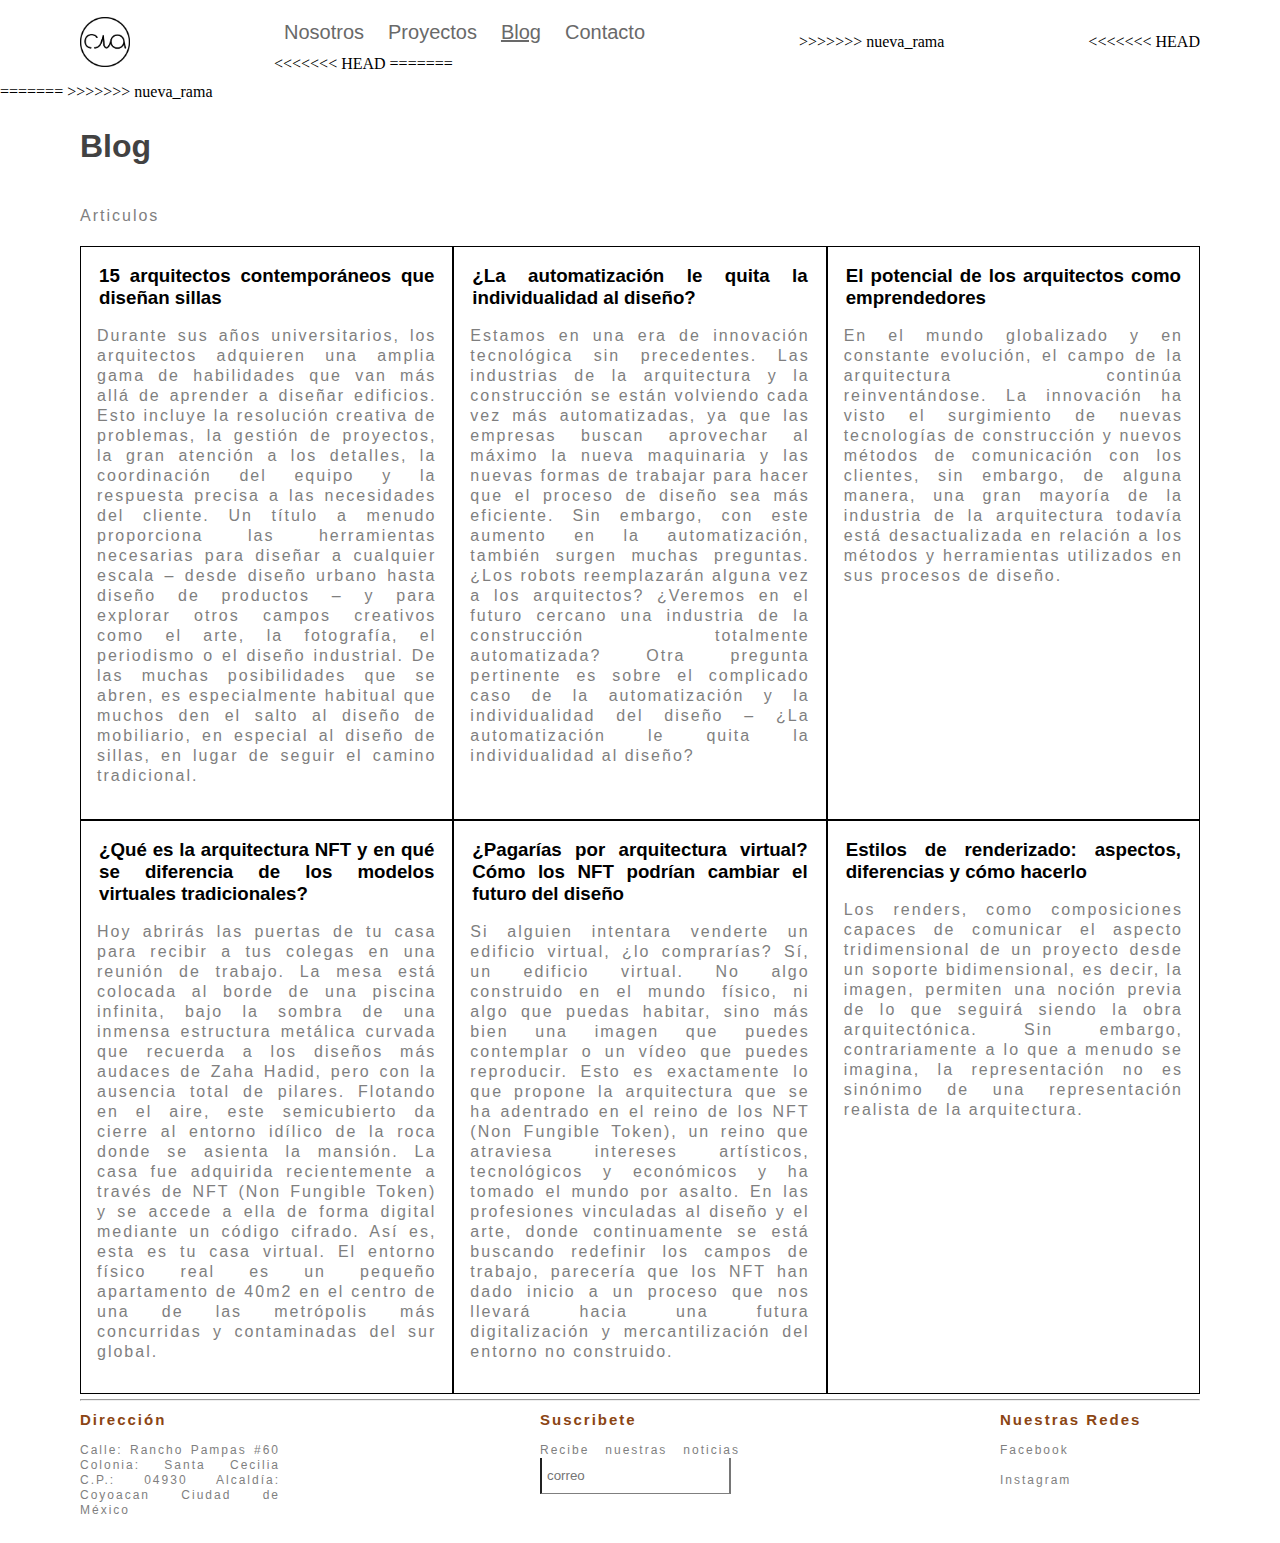
==== commit d66ee011: "ultimacorrecion" ====
--- a/paginas/blog.html
+++ b/paginas/blog.html
@@ -17,8 +17,6 @@
               <img class="header__logoIndex" src="../assets/Logo Cia.png" alt="logo"> 
               </a>
           </div>    
-          <div>
-          </div>
           <div >
             <ul  class="header__menuPrincipal">
                     <li> <a href="../paginas/nosotros.html" class="menu" >
@@ -29,12 +27,6 @@
                     <li> <a href="../paginas/proyectos.html"  class="menu" >
                       Proyectos
                       </a>
-                      <ul class="subMenu">
-                          <li><a href="../paginas/proyectos.html">Remodelacion</a></li>
-                          <li><a href="../paginas/proyectos.html">Restauracion</a></li>
-                          <li><a href="../paginas/proyectos.html">Vivienda</a></li>
-                          <li><a href="../paginas/proyectos.html">Interiorismo</a></li>
-                      </ul>
                   </li>
                       <li><a href="../paginas/blog.html"  class="menu currentPage" >
                           Blog
@@ -45,7 +37,10 @@
                       </a>
                   </li>
               </ul>
-          
+<<<<<<< HEAD
+=======
+            </div>
+>>>>>>> nueva_rama
           <div>
             <div class="btn-group">
                 <button type="button" class="btn btn-outline-dark dropdown-toggle" data-bs-toggle="dropdown" data-bs-display="static" aria-expanded="false">
@@ -58,9 +53,15 @@
                   <li><button class="dropdown-item" type="button"> <a href="../paginas/contacto.html"> Contacto</a> </button></li>
                 </ul>
               </div>
+<<<<<<< HEAD
+            </div>
         </div>
+    </div>
+=======
+        
       </div>
     </div>  
+>>>>>>> nueva_rama
       <section class="container">
           <h1 class="subTitulos">Blog</h1>
 
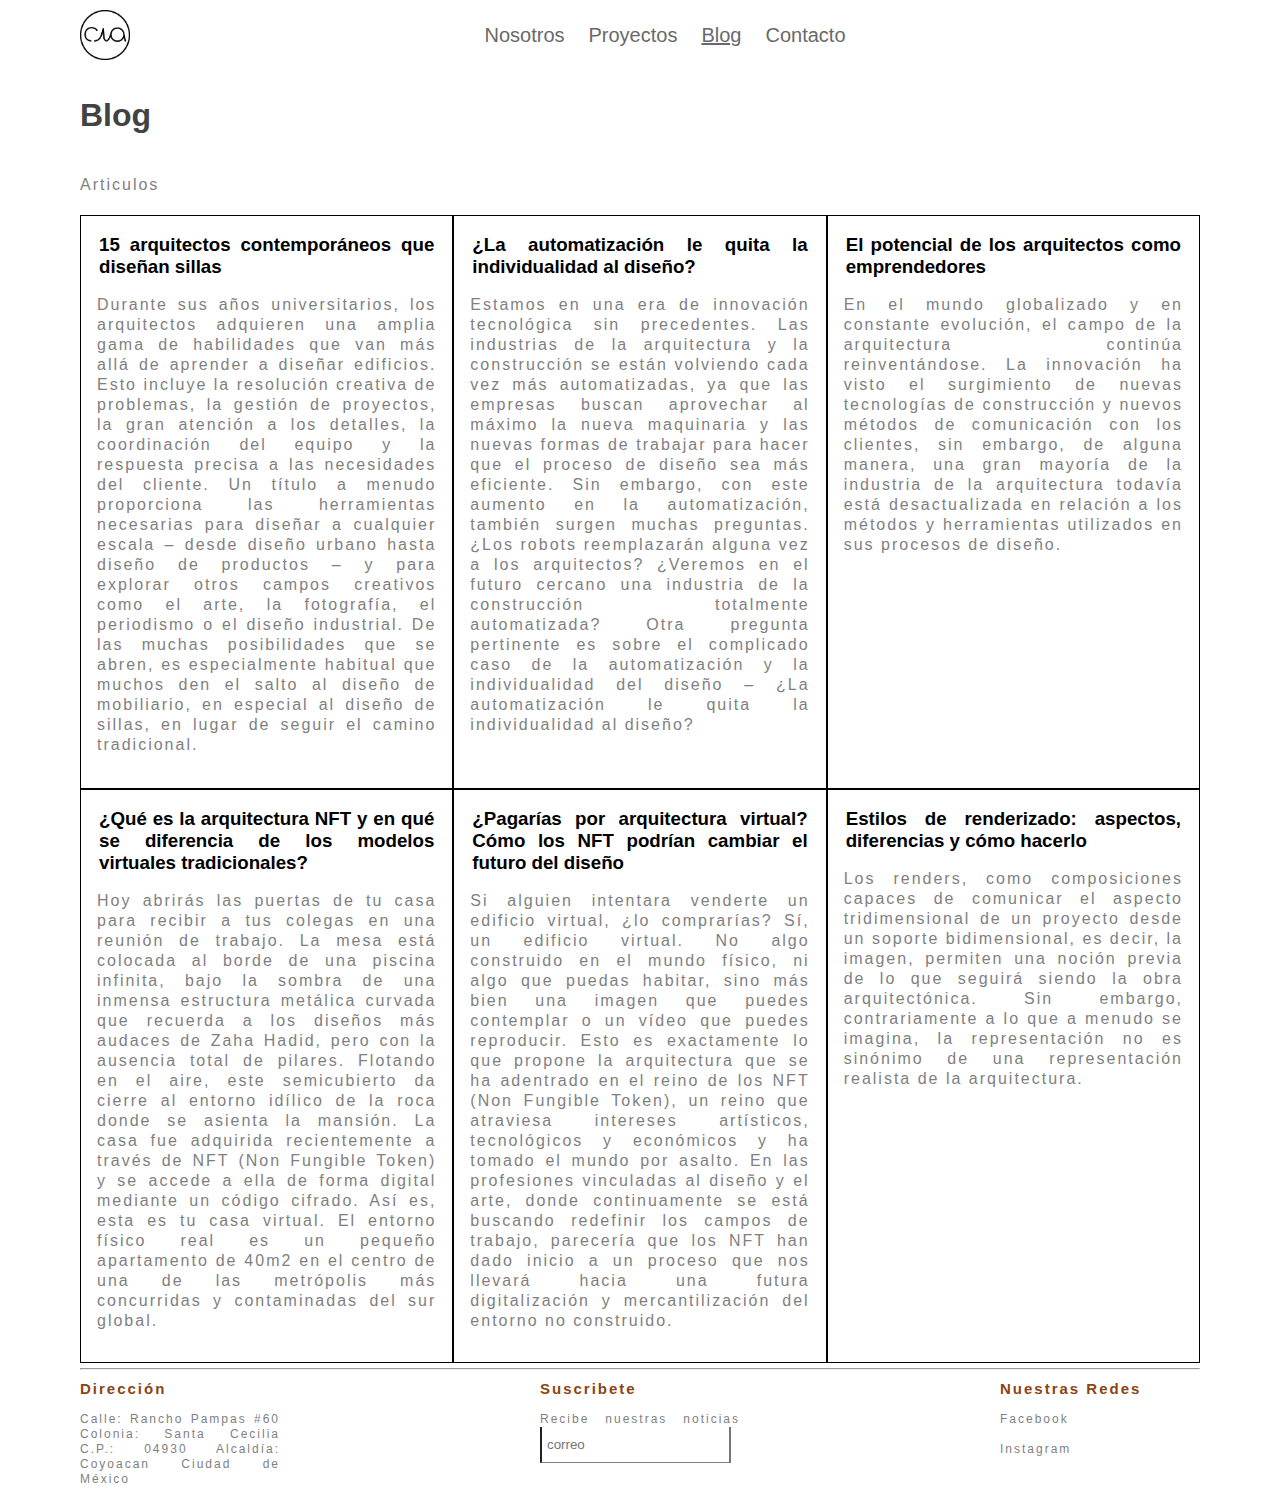
==== commit 56dadc1b: "correcciones" ====
--- a/paginas/blog.html
+++ b/paginas/blog.html
@@ -37,10 +37,7 @@
                       </a>
                   </li>
               </ul>
-<<<<<<< HEAD
-=======
-            </div>
->>>>>>> nueva_rama
+           </div>
           <div>
             <div class="btn-group">
                 <button type="button" class="btn btn-outline-dark dropdown-toggle" data-bs-toggle="dropdown" data-bs-display="static" aria-expanded="false">
@@ -53,15 +50,9 @@
                   <li><button class="dropdown-item" type="button"> <a href="../paginas/contacto.html"> Contacto</a> </button></li>
                 </ul>
               </div>
-<<<<<<< HEAD
             </div>
         </div>
-    </div>
-=======
-        
-      </div>
-    </div>  
->>>>>>> nueva_rama
+
       <section class="container">
           <h1 class="subTitulos">Blog</h1>
 
